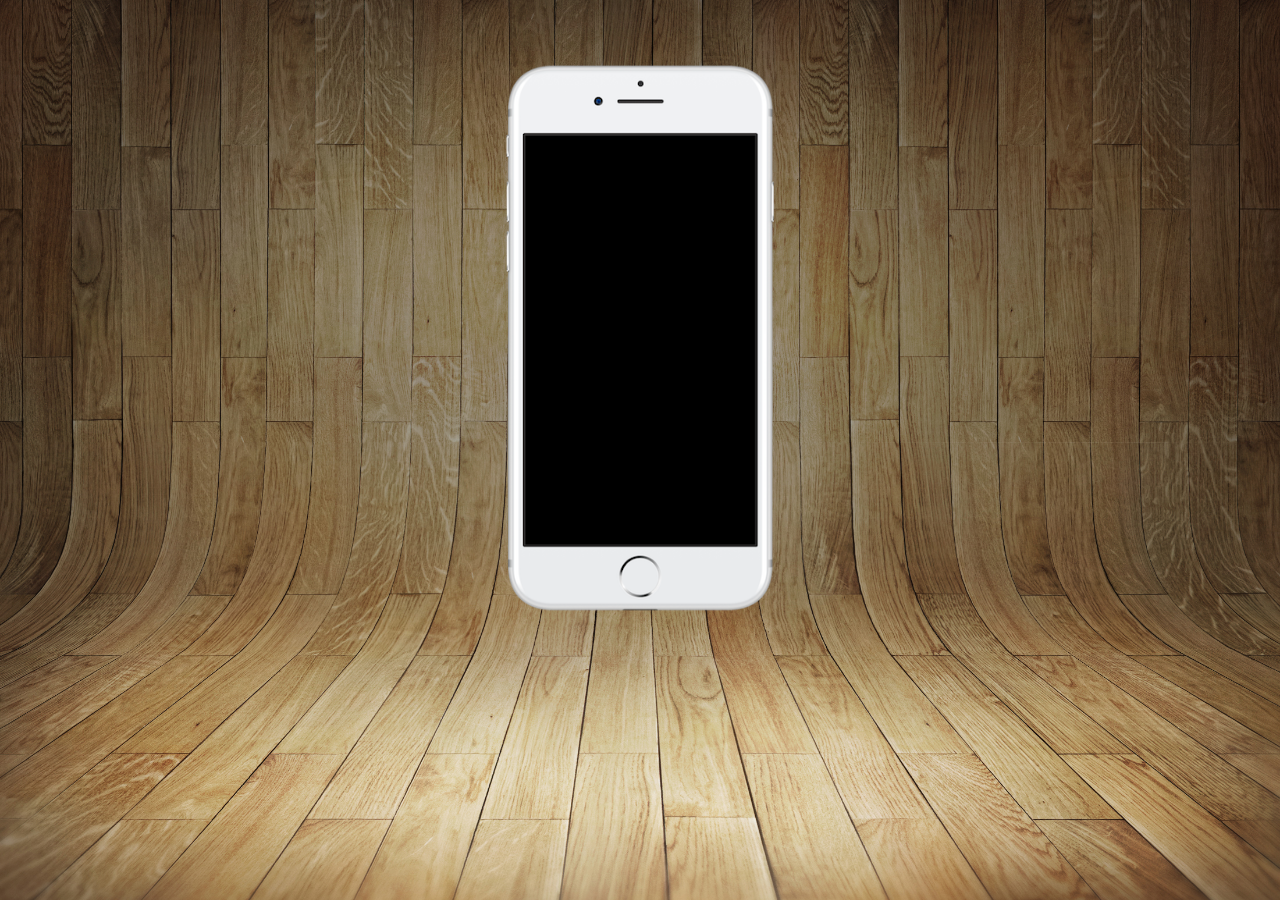
==== index.html @ 8988a1d4 "alteração pasta" ====
<!DOCTYPE html>
<html lang="pt-br">
<head>
    <meta charset="UTF-8">
    <meta http-equiv="X-UA-Compatible" content="IE=edge">
    <meta name="viewport" content="width=device-width, initial-scale=1.0">
    <link rel="sortcut icon" href="favicon.ico" type="image/x-icon">
    <title>Projeto Redes Sociais</title>
    <style>
        
        body{ background-image:url(imagens/fundo-madeira.jpg ); background-size: cover; background-repeat: no-repeat; background-attachment:fixed;}
         #iphone{  position: relative;
            top: 10%;
            left: 50%;
         transform: translate(-50%, 10%);
            height: 550px;
            
         }

   </style>
</head>
<body>
    <img id="iphone" src="imagens/frame-iphone.png" alt="iphone">

    
</body>
</html>
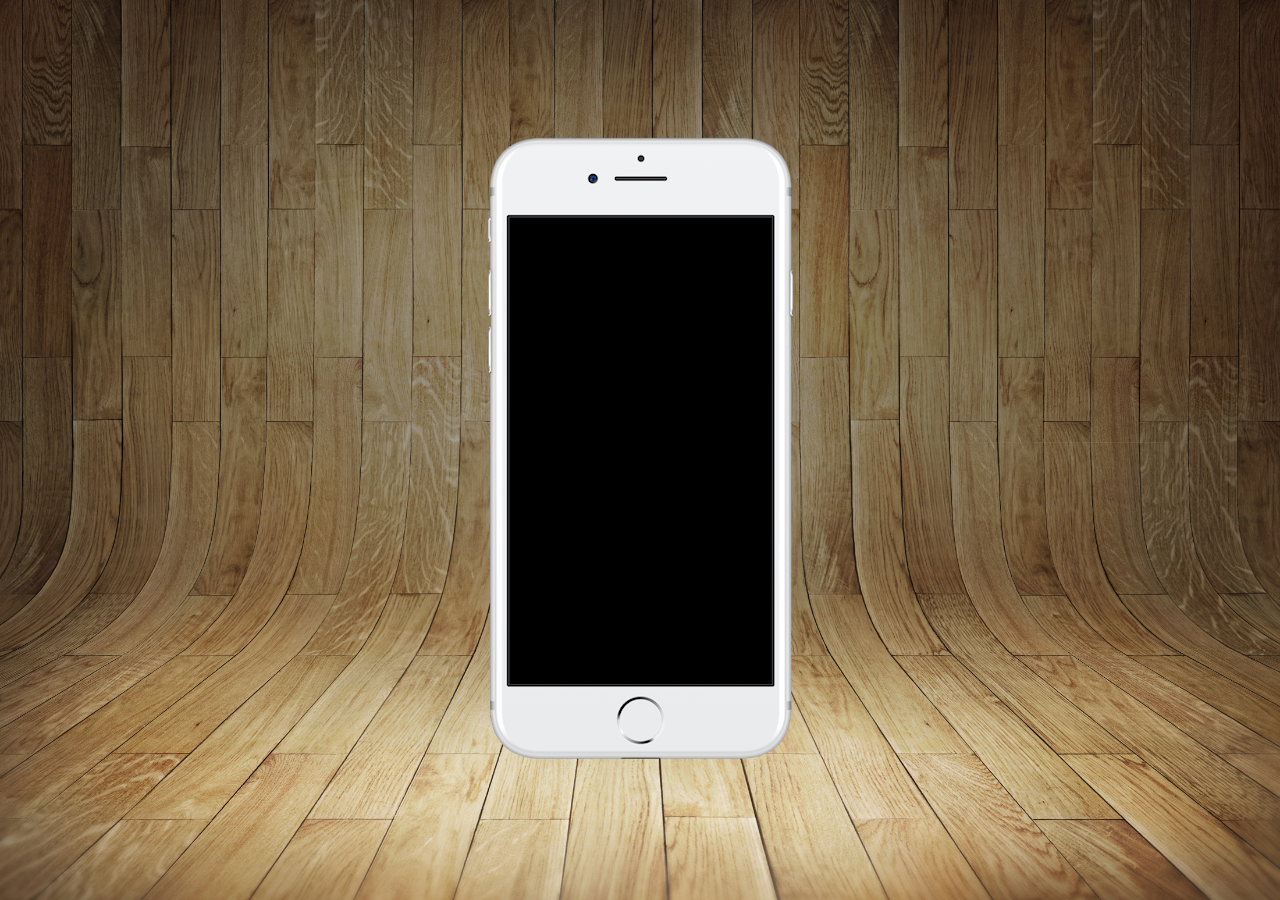
==== commit c513c84b: "atualização" ====
--- a/index.html
+++ b/index.html
@@ -6,21 +6,19 @@
     <meta name="viewport" content="width=device-width, initial-scale=1.0">
     <link rel="sortcut icon" href="favicon.ico" type="image/x-icon">
     <title>Projeto Redes Sociais</title>
-    <style>
-        
-        body{ background-image:url(imagens/fundo-madeira.jpg ); background-size: cover; background-repeat: no-repeat; background-attachment:fixed;}
-         #iphone{  position: relative;
-            top: 10%;
-            left: 50%;
-         transform: translate(-50%, 10%);
-            height: 550px;
-            
-         }
-
-   </style>
+    <link rel="stylesheet" href="estilo.css">
 </head>
 <body>
-    <img id="iphone" src="imagens/frame-iphone.png" alt="iphone">
+   <main>
+   <section id="telefone">
+    
+   </section>
+   <section id="redes-sociais">
+   
+
+   </section>
+    
+   </main>
 
     
 </body>
--- a/estilo.css
+++ b/estilo.css
@@ -0,0 +1,35 @@
+@charset "UTF-8";
+
+* {    
+    margin: 0px;
+    padding: 0px;
+    font-family: Arial, Helvetica, sans-serif;
+}
+
+html, body  {
+     height: 100vh;
+    width: 100vw;
+    background-color: black;    
+}
+ body{
+    background: url(imagens/fundo-madeira.jpg) no-repeat top center ;
+    background-size: cover;
+background-attachment: fixed;
+ }
+
+main{ 
+position: relative;
+height: 100vh;
+
+}
+
+
+section#telefone{ 
+   position: absolute;
+   top: 50%;
+   left: 50%;
+   transform: translate(-50%, -50%);
+   height: 630px;
+    width: 310px;
+    background: url(imagens/frame-iphone.png) no-repeat ; 
+}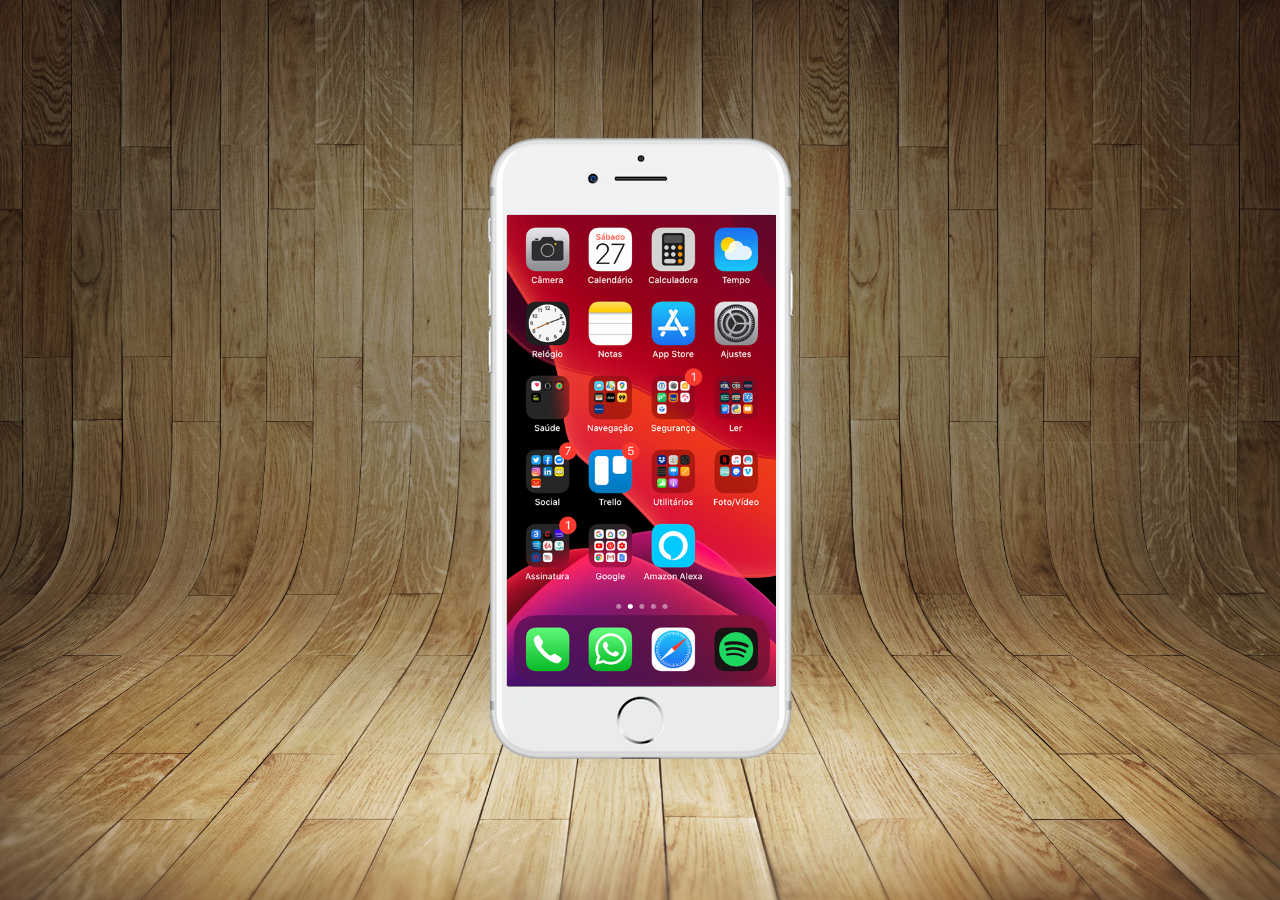
==== commit a75a7a63: "atualização" ====
--- a/index.html
+++ b/index.html
@@ -11,7 +11,7 @@
 <body>
    <main>
    <section id="telefone">
-    
+    <iframe src="home.html" name="tela" id="tela" frameborder="0"></iframe>
    </section>
    <section id="redes-sociais">
    
--- a/estilo.css
+++ b/estilo.css
@@ -32,4 +32,10 @@
    height: 630px;
     width: 310px;
     background: url(imagens/frame-iphone.png) no-repeat ; 
-}+}
+iframe#tela{
+    position: relative;
+    top: 80px;
+   left: 22px;
+   width: 269px;
+   height: 471px;}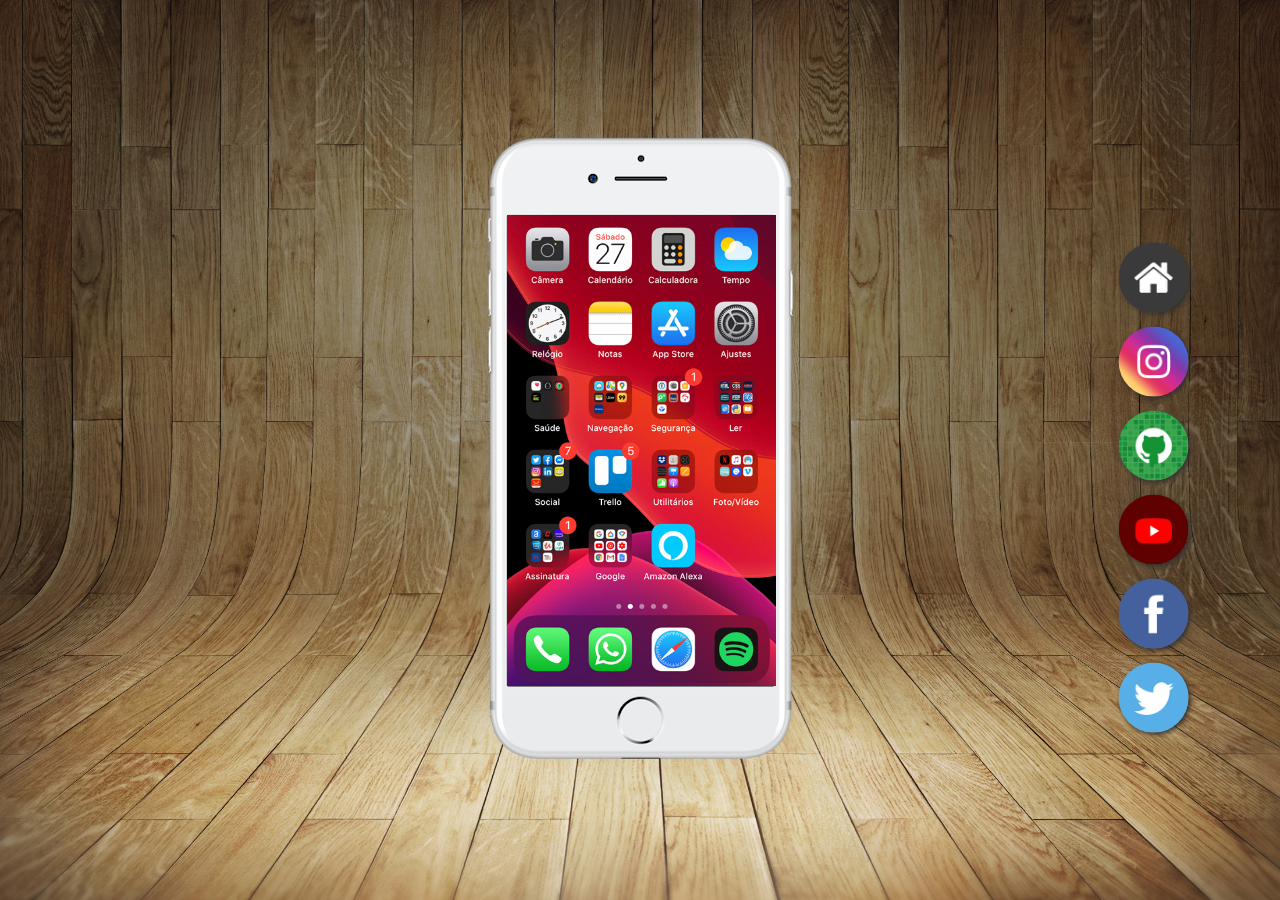
==== commit be8f7238: "atualizações botoes" ====
--- a/index.html
+++ b/index.html
@@ -14,11 +14,17 @@
     <iframe src="home.html" name="tela" id="tela" frameborder="0"></iframe>
    </section>
    <section id="redes-sociais">
-   
+    
 
+     <a href="imagens/tela-home.jpg" target="tela" > <img src="imagens/logo-home.jpg" alt="logo-home" > 
+         <a href="imagens/tela-instagram.jpg" target="tela" ><img src="imagens/logo-instagram.jpg" alt="icone-instagram" ></a>
+         <a href="imagens/tela-github.jpg" target="tela"><img src="imagens/logo-github.jpg"  alt="logo-github" >  </a>
+         <a href="imagens/tela-youtube.png" target="tela"><img src="imagens/logo-youtube.jpg" alt="logo-youtube" ></a> 
+         <a href="imagens/tela-facebook.jpg" target="tela"> <img src="imagens/logo-facebook.jpg" alt="logo-facebook" > </a>
+         <a href="imagens/tela-twitter.jpg" target="tela"> <img src="imagens/logo-twitter.jpg" alt="logo-twitter" >     </a>
    </section>
     
-   </main>
+   </main> 
 
     
 </body>
--- a/estilo.css
+++ b/estilo.css
@@ -33,9 +33,35 @@
     width: 310px;
     background: url(imagens/frame-iphone.png) no-repeat ; 
 }
+
 iframe#tela{
     position: relative;
     top: 80px;
    left: 22px;
    width: 269px;
-   height: 471px;}+   height: 471px;}
+
+section#redes-sociais{
+    position: absolute;
+    top:60%;
+    left:90%;
+    transform: translate(-30% , -60%);
+       }
+    
+section#redes-sociais img{
+    box-sizing: border-box;
+    margin: 5px;
+    position: relative;
+    width: 70px; 
+    border-radius: 50%;
+    box-shadow: 2px 2px 5px rgb(49, 48, 48);
+
+   }
+   section#redes-sociais img:hover{ 
+    border: 1px solid rgba(245, 245, 245, 0.616);
+    transform: translate(-2px, -2px);
+    box-shadow: 5px 5px 10px black  ;
+    transition: transform 0.2s;
+   }
+
+ 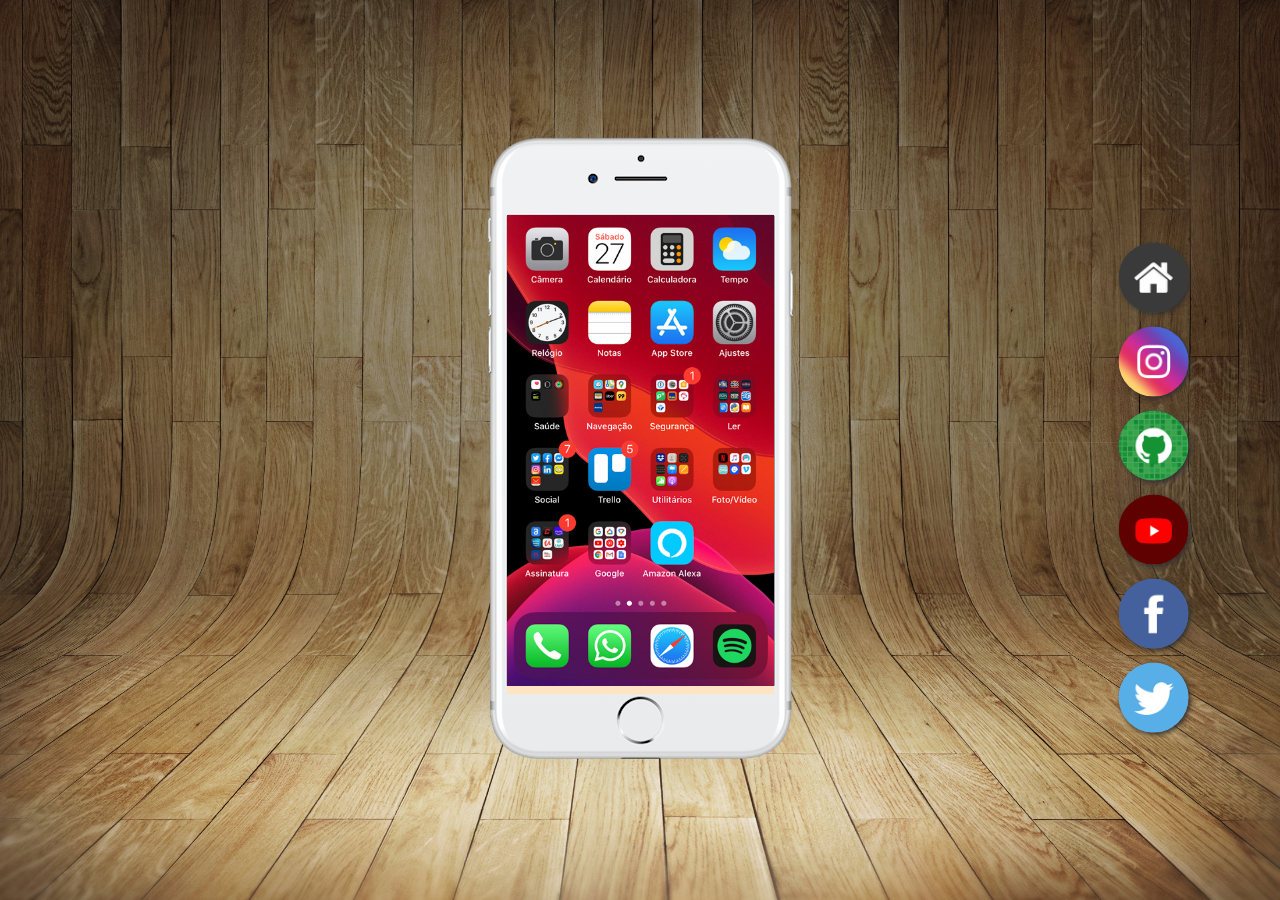
==== commit 8cb6c8ee: "redes sociais" ====
--- a/index.html
+++ b/index.html
@@ -1,5 +1,6 @@
 <!DOCTYPE html>
 <html lang="pt-br">
+
 <head>
     <meta charset="UTF-8">
     <meta http-equiv="X-UA-Compatible" content="IE=edge">
@@ -8,24 +9,26 @@
     <title>Projeto Redes Sociais</title>
     <link rel="stylesheet" href="estilo.css">
 </head>
+
 <body>
-   <main>
-   <section id="telefone">
-    <iframe src="home.html" name="tela" id="tela" frameborder="0"></iframe>
-   </section>
-   <section id="redes-sociais">
-    
+    <main>
+        <section id="telefone">
+            <iframe src="home.html" name="tela" id="tela" frameborder="0"></iframe>
+        </section>
+        <section id="redes-sociais">
 
-     <a href="imagens/tela-home.jpg" target="tela" > <img src="imagens/logo-home.jpg" alt="logo-home" > 
-         <a href="imagens/tela-instagram.jpg" target="tela" ><img src="imagens/logo-instagram.jpg" alt="icone-instagram" ></a>
-         <a href="imagens/tela-github.jpg" target="tela"><img src="imagens/logo-github.jpg"  alt="logo-github" >  </a>
-         <a href="imagens/tela-youtube.png" target="tela"><img src="imagens/logo-youtube.jpg" alt="logo-youtube" ></a> 
-         <a href="imagens/tela-facebook.jpg" target="tela"> <img src="imagens/logo-facebook.jpg" alt="logo-facebook" > </a>
-         <a href="imagens/tela-twitter.jpg" target="tela"> <img src="imagens/logo-twitter.jpg" alt="logo-twitter" >     </a>
-   </section>
-    
-   </main> 
 
-    
+            <a href="home.html" target="tela"> <img src="imagens/logo-home.jpg" alt="logo-home">
+                <a href="instagram.html" target="tela"><img src="imagens/logo-instagram.jpg" alt="icone-instagram"></a>
+                <a href="github.html" target="tela"><img src="imagens/logo-github.jpg" alt="logo-github"> </a>
+                <a href="youtube.html" target="tela"><img src="imagens/logo-youtube.jpg" alt="logo-youtube"></a>
+                <a href="facebook.html" target="tela"> <img src="imagens/logo-facebook.jpg" alt="logo-facebook"> </a>
+                <a href="twitter.html" target="tela"> <img src="imagens/logo-twitter.jpg" alt="logo-twitter"> </a>
+        </section>
+
+    </main>
+
+
 </body>
+
 </html>--- a/estilo.css
+++ b/estilo.css
@@ -38,8 +38,8 @@
     position: relative;
     top: 80px;
    left: 22px;
-   width: 269px;
-   height: 471px;}
+   width: 267px;
+   height: 479px;}
 
 section#redes-sociais{
     position: absolute;
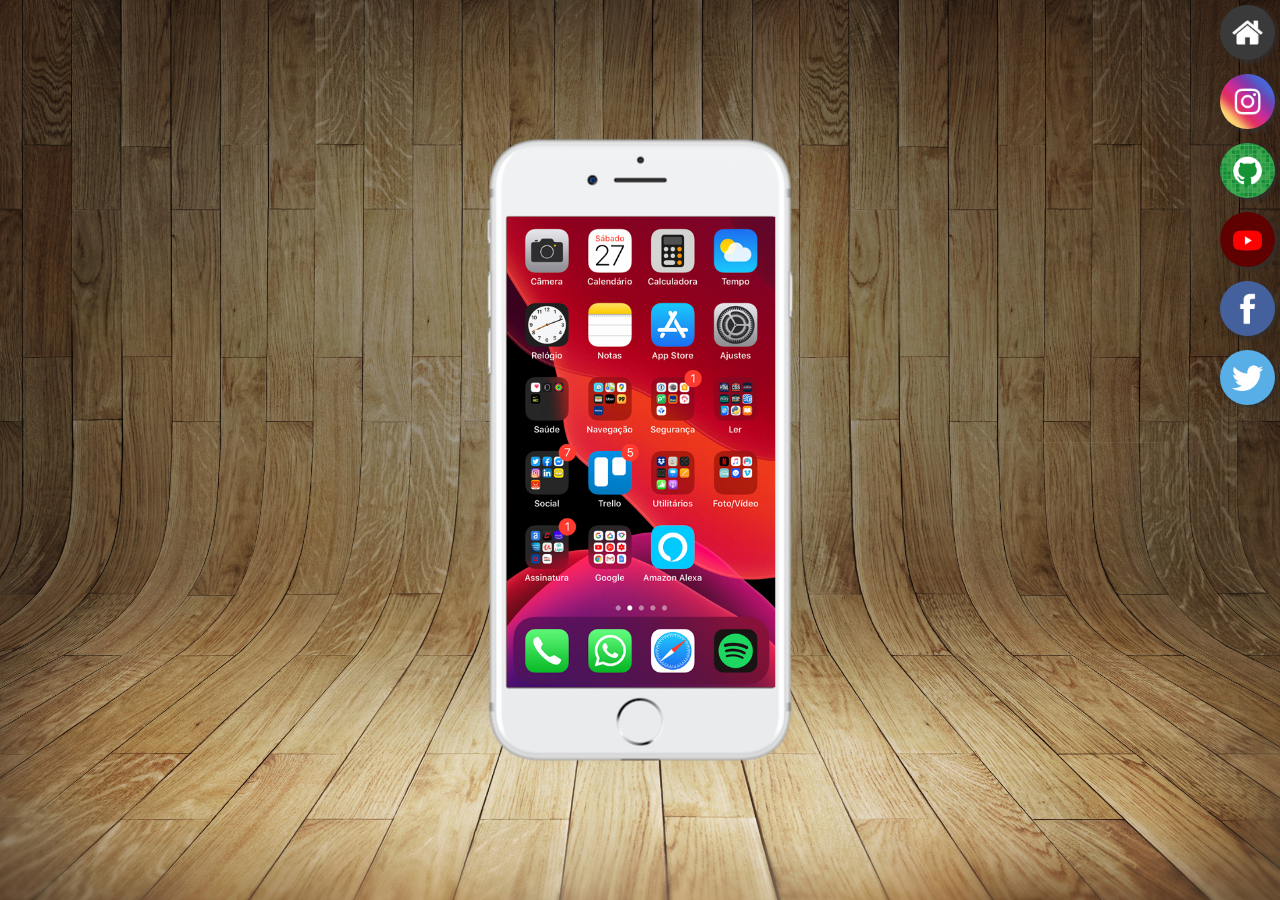
==== commit 989956d0: "atualizações" ====
--- a/index.html
+++ b/index.html
@@ -16,14 +16,12 @@
             <iframe src="home.html" name="tela" id="tela" frameborder="0"></iframe>
         </section>
         <section id="redes-sociais">
-
-
-            <a href="home.html" target="tela"> <img src="imagens/logo-home.jpg" alt="logo-home">
-                <a href="instagram.html" target="tela"><img src="imagens/logo-instagram.jpg" alt="icone-instagram"></a>
-                <a href="github.html" target="tela"><img src="imagens/logo-github.jpg" alt="logo-github"> </a>
-                <a href="youtube.html" target="tela"><img src="imagens/logo-youtube.jpg" alt="logo-youtube"></a>
-                <a href="facebook.html" target="tela"> <img src="imagens/logo-facebook.jpg" alt="logo-facebook"> </a>
-                <a href="twitter.html" target="tela"> <img src="imagens/logo-twitter.jpg" alt="logo-twitter"> </a>
+            <a href="home.html" target="tela"> <img src="imagens/logo-home.jpg" alt="logo-home"> <br>
+                <a href="instagram.html" target="tela"><img src="imagens/logo-instagram.jpg" alt="icone-instagram"></a> <br>
+                <a href="github.html" target="tela"><img src="imagens/logo-github.jpg" alt="logo-github"> </a> <br>
+                <a href="youtube.html" target="tela"><img src="imagens/logo-youtube.jpg" alt="logo-youtube"></a><br>
+                <a href="facebook.html" target="tela"> <img src="imagens/logo-facebook.jpg" alt="logo-facebook"> </a> <br>
+                <a href="twitter.html" target="tela"> <img src="imagens/logo-twitter.jpg" alt="logo-twitter"> </a> <br>
         </section>
 
     </main>
--- a/estilo.css
+++ b/estilo.css
@@ -12,7 +12,7 @@
     background-color: black;    
 }
  body{
-    background: url(imagens/fundo-madeira.jpg) no-repeat top center ;
+    background: url('imagens/fundo-madeira.jpg') no-repeat top center ;
     background-size: cover;
 background-attachment: fixed;
  }
@@ -29,8 +29,8 @@
    top: 50%;
    left: 50%;
    transform: translate(-50%, -50%);
-   height: 630px;
-    width: 310px;
+   height: 627px;
+    width: 311px;
     background: url(imagens/frame-iphone.png) no-repeat ; 
 }
 
@@ -38,22 +38,17 @@
     position: relative;
     top: 80px;
    left: 22px;
-   width: 267px;
-   height: 479px;}
+   width: 269px;
+   height: 471px;}
 
 section#redes-sociais{
-    position: absolute;
-    top:60%;
-    left:90%;
-    transform: translate(-30% , -60%);
-       }
+ text-align: right;}
     
 section#redes-sociais img{
+    margin: 5px;
+    width: 55px; 
+    border-radius: 50%;
     box-sizing: border-box;
-    margin: 5px;
-    position: relative;
-    width: 70px; 
-    border-radius: 50%;
     box-shadow: 2px 2px 5px rgb(49, 48, 48);
 
    }
